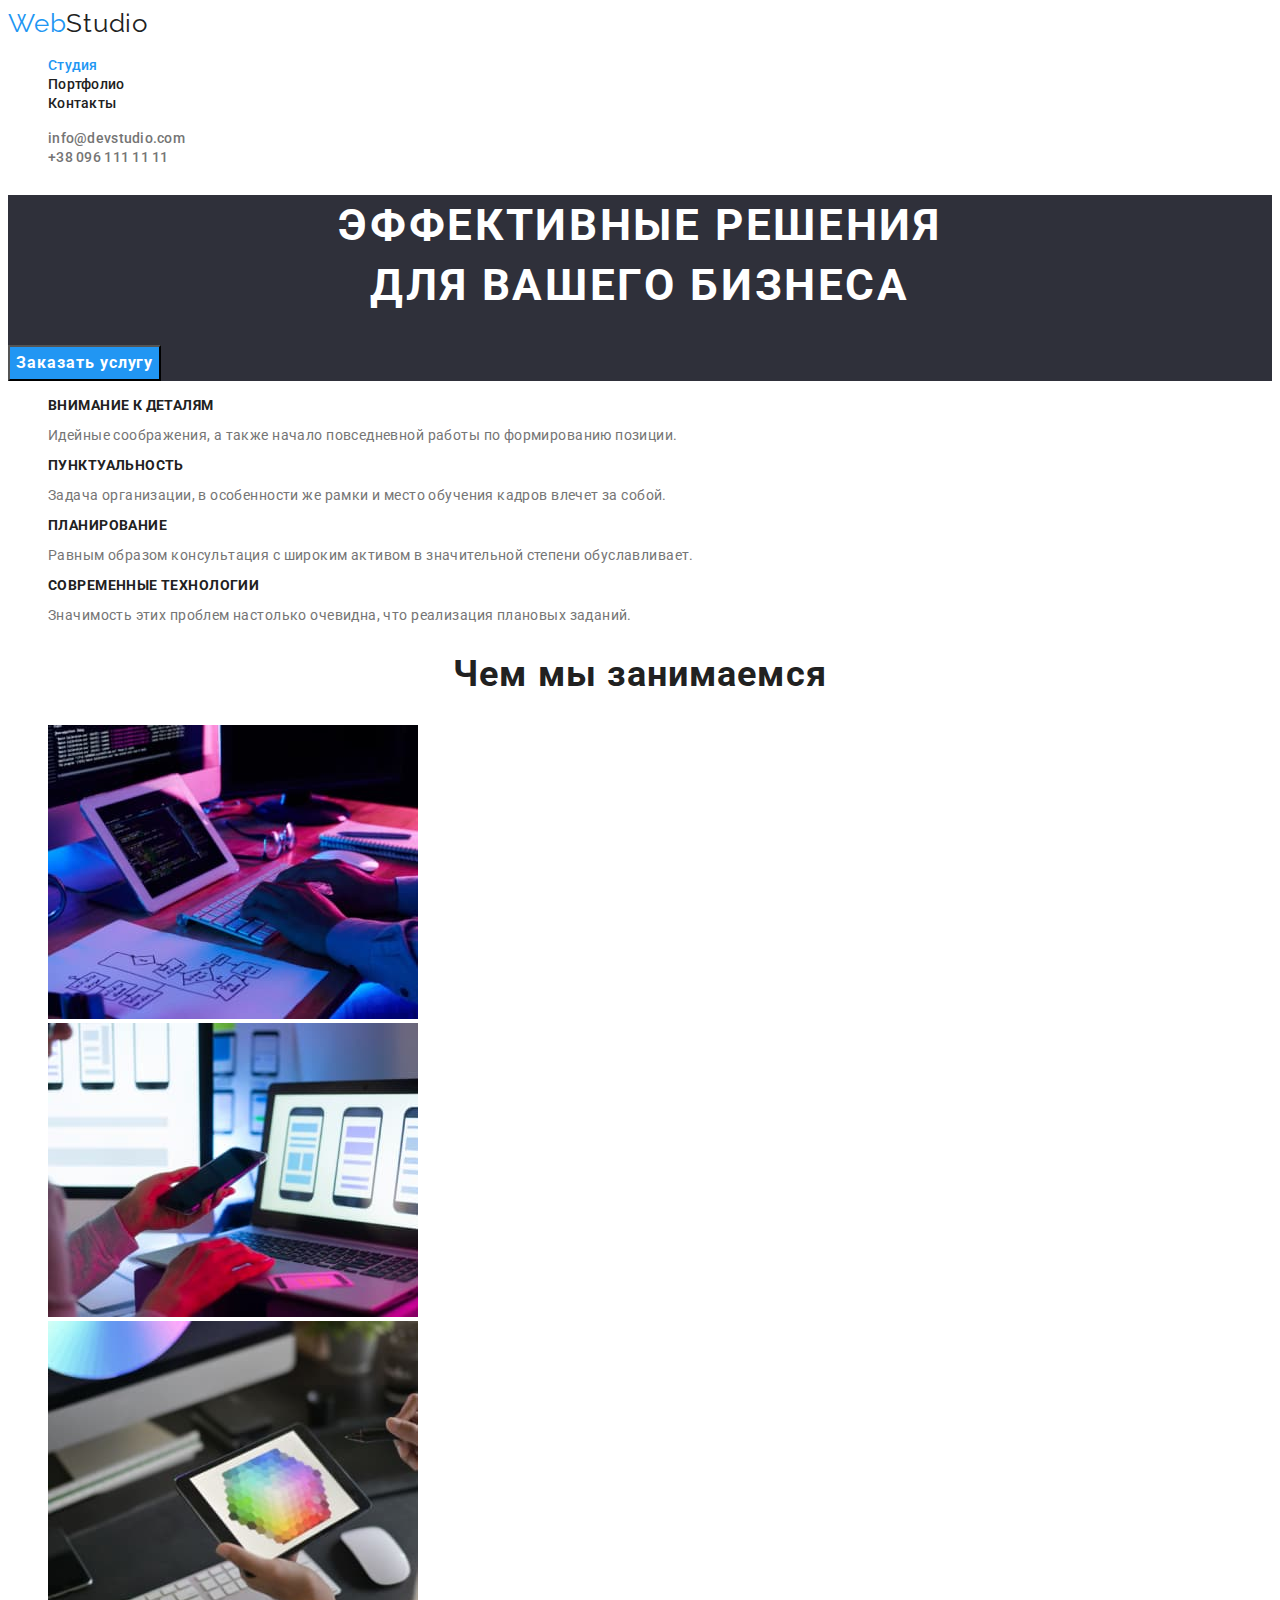
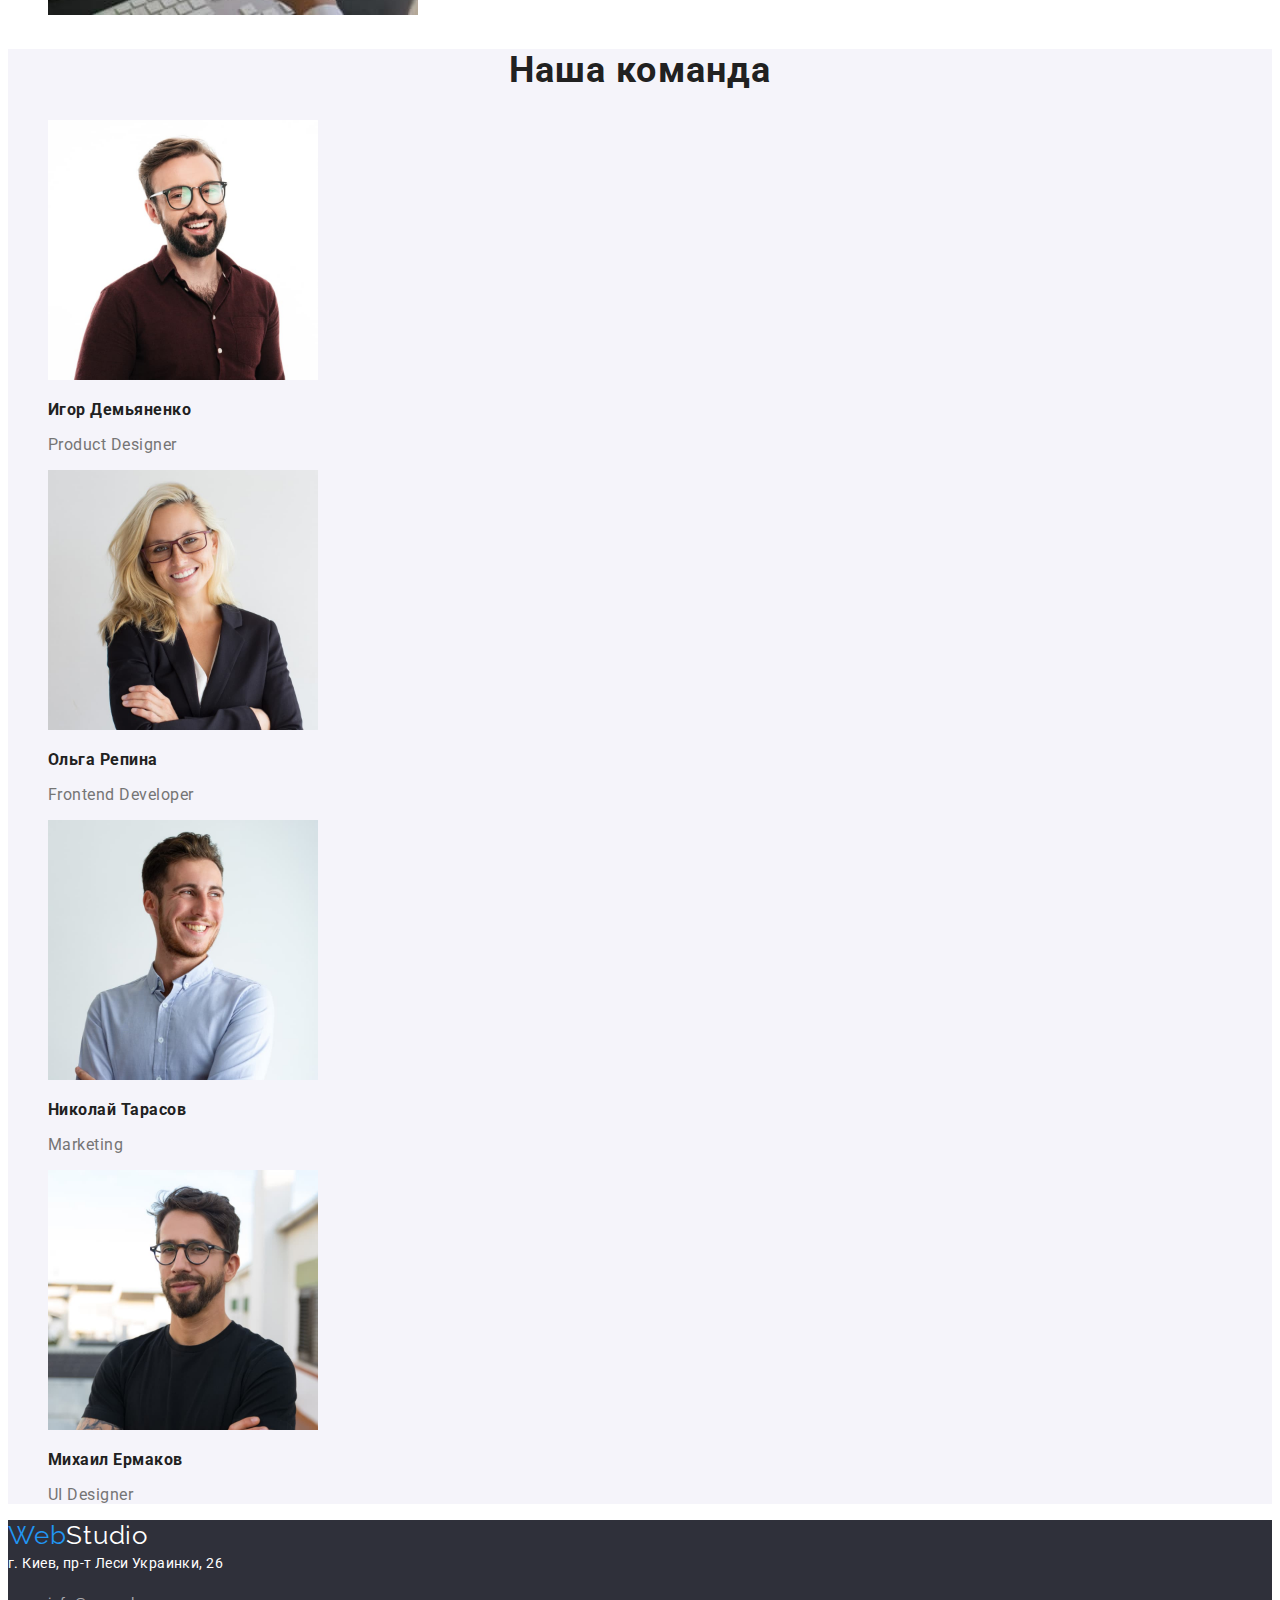
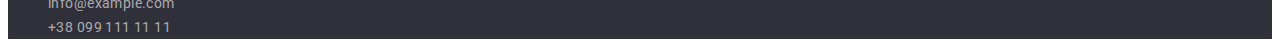
==== index.html @ fc3a2553 "Initial commit" ====
<!DOCTYPE html>
<html lang="ru">
  <head>
    <meta charset="UTF-8" />
    <meta http-equiv="X-UA-Compatible" content="IE=edge" />
    <meta name="viewport" content="width=device-width, initial-scale=1.0" />
    <title>Web Studio</title>
    <link
      href="https://fonts.googleapis.com/css2?family=Raleway:wght@700&family=Roboto:wght@400;500;700;900&display=swap"
      rel="stylesheet"/>
    <link rel="stylesheet" href="./css/styles.css" />
  </head>

  <body>
    <header class="header">
      <nav class="nav">
        <a class="nav-logo" href="./index.html" lang="en"><span class="slogan">Web</span>Studio</a>
        <ul class="nav-list">
          <li><a class="nav-link current" href="./index.html">Студия</a></li>
          <li><a class="nav-link" href="./portfolio.html">Портфолио</a></li>
          <li><a class="nav-link" href="/Контакты">Контакты</a></li>
        </ul>
      </nav>
      <ul class="header-list">
        <li><a class="header-link" href="mailto:info@devstudio.com">info@devstudio.com</a></li>
        <li><a class="header-link" href="tel:+380961111111">+38 096 111 11 11</a></li>
      </ul>
    </header>
    <main class="main">
      <section class="hero">
        <h1 class="hero-title">
          Эффективные решения<br />
          для вашего бизнеса
        </h1>
        <button class="hero-btn" type="button">Заказать услугу</button>
      </section>
      <section class="aside">
        <h2 hidden>Особенности</h2>
        <ul class="aside-list">
          <li class="aside-item">
            <h3 class="aside-title">Внимание к деталям</h3>
            <p class="aside-text">
              Идейные соображения, а также начало повседневной работы по формированию позиции.
            </p>
          </li>
          <li class="aside-item">
            <h3 class="aside-title">Пунктуальность</h3>
            <p class="aside-text">
              Задача организации, в особенности же рамки и место обучения кадров влечет за собой.
            </p>
          </li>
          <li class="aside-item">
            <h3 class="aside-title">Планирование</h3>
            <p class="aside-text">
              Равным образом консультация с широким активом в значительной степени обуславливает.
            </p>
          </li>
          <li class="aside-item">
            <h3 class="aside-title">Современные технологии</h3>
            <p class="aside-text">
              Значимость этих проблем настолько очевидна, что реализация плановых заданий.
            </p>
          </li>
        </ul>
      </section>
      <section class="about">
        <h2 class="about-title">Чем мы занимаемся</h2>
        <ul class="about-list">
          <li class="about-img">
            <img src="./images/box1.jpg" alt="Разработка веб-страницы" width="370" height="294" />
          </li>
          <li class="about-img">
            <img src="./images/box2.jpg" alt="Тестирование веб-страницы" width="370" height="294" />
          </li>
          <li class="about-img">
            <img src="./images/box3.jpg" alt="Работа з палитрой" width="370" height="294" />
          </li>
        </ul>
      </section>
      <section class="team">
        <h2 class="team-title">Наша команда</h2>
        <ul class="team-list">
          <li class="team-item">
            <img
              class="team-photo"
              src="./images/imgid.jpg"
              alt="Фото Игоря Демьяненка"
              width="270"
              height="260"
            />
            <h3 class="team-name">Игор Демьяненко</h3>
            <p class="team-text" lang="en">Product Designer</p>
          </li>
          <li class="team-item">
            <img
              class="team-photo"
              src="./images/imgor.jpg"
              alt="Фото Ольги Репиной"
              width="270"
              height="260"
            />
            <h3 class="team-name">Ольга Репина</h3>
            <p class="team-text" lang="en">Frontend Developer</p>
          </li>
          <li class="team-item">
            <img
              class="team-photo"
              src="./images/imgnt.jpg"
              alt="Фото Николая Тарасова"
              width="270"
              height="260"
            />
            <h3 class="team-name">Николай Тарасов</h3>
            <p class="team-text" lang="en">Marketing</p>
          </li>
          <li class="team-item">
            <img
              class="team-photo"
              src="./images/imgme.jpg"
              alt="Фото Михаила Ермакова"
              width="270"
              height="260"
            />
            <h3 class="team-name">Михаил Ермаков</h3>
            <p class="team-text" lang="en">UI Designer</p>
          </li>
        </ul>
      </section>
    </main>
    <footer class="footer">
      <a class="footer-logo" href="./index.html" lang="en"><span class="slogan">Web</span>Studio</a>
      <address class="footer-address">г. Киев, пр-т Леси Украинки, 26</address>
      <ul class="footer-list">
        <li><a class="footer-link" href="mailto:info@devstudio.com">info@example.com</a></li>
        <li><a class="footer-link" href="tel:+380961111111">+38 099 111 11 11</a></li>
      </ul>
    </footer>
  </body>
</html>
---- css/styles.css ----
:root {
    --brand-color: #212121;
    --text-color: #757575;
    --hero-title-color: #FFFFFF;
    --accent-color: #2196F3;
}

body {  
  color: var(--brand-color);
  font-family: Roboto, sans-serif;
}

ul {
   list-style: none; 
}

 .nav .nav-logo {
    color: var(--brand-color);
    font-family: Raleway, sans-serif;
    font-size: 26px;
    line-height: calc(31 / 26);
    letter-spacing: 0.03em;
    text-decoration: none;
}

.slogan {
    color: var(--accent-color);
    font-family: Raleway, sans-serif;
    font-size: 26px;
    line-height: calc(31 / 26);
    letter-spacing: 0.03em;
}

.nav-link {
    color: var(--brand-color);
    font-weight: 500;
    font-size: 14px;
    line-height: calc(16 / 14);
    letter-spacing: 0.02em;
    text-decoration: none;
}
.nav-link:hover,
.nav-link:focus {
    color: var(--accent-color);
}
.nav-link.current {
    color: var(--accent-color);
}

.header-link {
    color: var(--text-color);
    font-weight: 500;
    font-size: 14px;
    line-height: calc(16 / 14);
    letter-spacing: 0.02em;
    text-decoration: none;    
}
.header-link:hover,
.header-link:focus {
    color: var(--accent-color);
}

.hero {
    background-color: #2F303A;
}

.hero-title  {
    color: var(--hero-title-color);
    font-size: 44px;
    line-height: calc(60 / 44);
    text-align: center;
    letter-spacing: 0.06em;
    text-transform: uppercase;
}
.hero-btn {
    font-family: inherit;
    background-color: var(--accent-color);
    color: var(--hero-title-color);
    font-weight: 700;
    font-size: 16px;
    line-height: calc(30 / 16);
    display: flex;
    align-items: center;
    text-align: center;
    letter-spacing: 0.06em;
    cursor: pointer;
}
.hero-btn:hover,
.hero-btn:focus,
.hero-btn:active {
    text-shadow: 0px 4px 4px rgba(0, 0, 0, 0.25);
}
.aside-title {
    color: var(--brand-color);
    font-size: 14px;
    line-height: calc(16 / 14);
    letter-spacing: 0.03em;
    text-transform: uppercase;

}
.aside-text {
    color: var(--text-color);
    font-size: 14px;
    line-height: calc(24 / 14) 24px;
    letter-spacing: 0.03em;
}
.team {
    background-color: #F5F4FA;
}
.about-title,
.team-title {
    color:  var(--brand-color);
    font-size: 36px;
    line-height: calc(42 / 36);
    text-align: center;
    letter-spacing: 0.03em;
}
.team-name {
    color: var(--brand-color);
    font-size: 16px;
    line-height: calc(19 / 16);
    letter-spacing: 0.03em;
}
.team-text {
    color: var(--text-color);
    font-size: 16px;
    line-height: calc(19 / 16);
    letter-spacing: 0.03em;
}
.footer {
     background-color: #2F303A;
}
.footer-logo {
    color: var(--hero-title-color);
    font-family: Raleway, sans-serif;
    font-size: 26px;
    line-height: calc(31 / 26);
    letter-spacing: 0.03em;
    text-decoration: none;
}
.footer-address {
    color: var(--hero-title-color);
    font-size: 14px;
    line-height: calc(24 / 14);
    letter-spacing: 0.03em;
    font-style: normal;

}
.footer-link {
    color: rgba(255, 255, 255, 0.6);
    font-size: 14px;
    line-height: calc(24 / 14);
    letter-spacing: 0.03em;
    text-decoration: none;          
}
.footer-link:hover,
.footer-link:focus {
    color: var(--accent-color);
    text-shadow: 0px 4px 4px rgba(0, 0, 0, 0.25);
}



.filtre-btn {
    font-family: inherit;
    background-color: #F5F4FA;
    color: var(--brand-color);
    font-weight: 500;
    font-size: 16px;
    line-height: calc(26 / 16);
    letter-spacing: 0.03em;
    text-align: center;
}
.filtre-btn:hover,
.filtre-btn:focus,
.filtre-btn:active
 {
    background-color: var(--accent-color);
    color: var(--hero-title-color);
    cursor: pointer;
}

.progect-item {
    border: 1px solid #EEEEEE;
}
.progect-title {
    color: var(--brand-color);
    font-size: 18px;
    line-height: calc(36 / 18);
    letter-spacing: 0.06em;

}
.progect-text {
    color: var(--text-color);
    font-size: 16px;
    line-height: calc(30 / 16);
    letter-spacing: 0.03em;

}
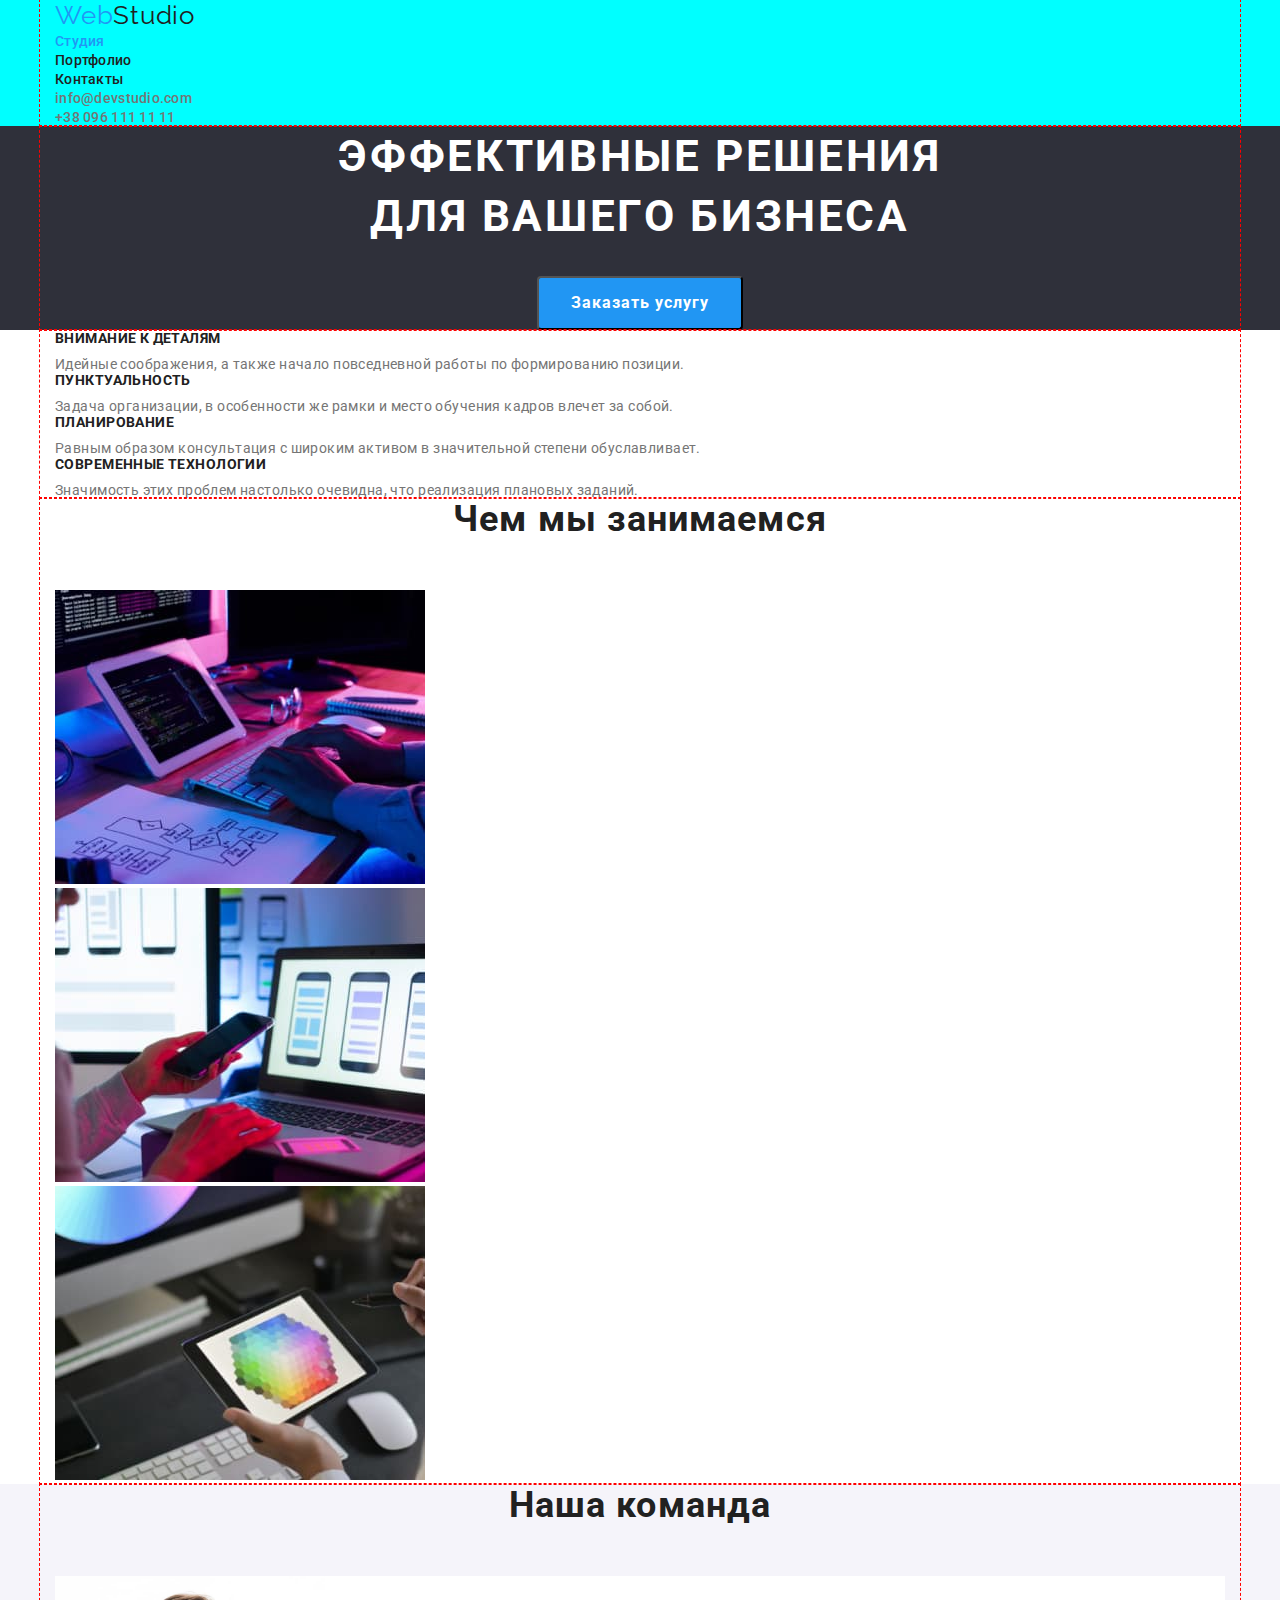
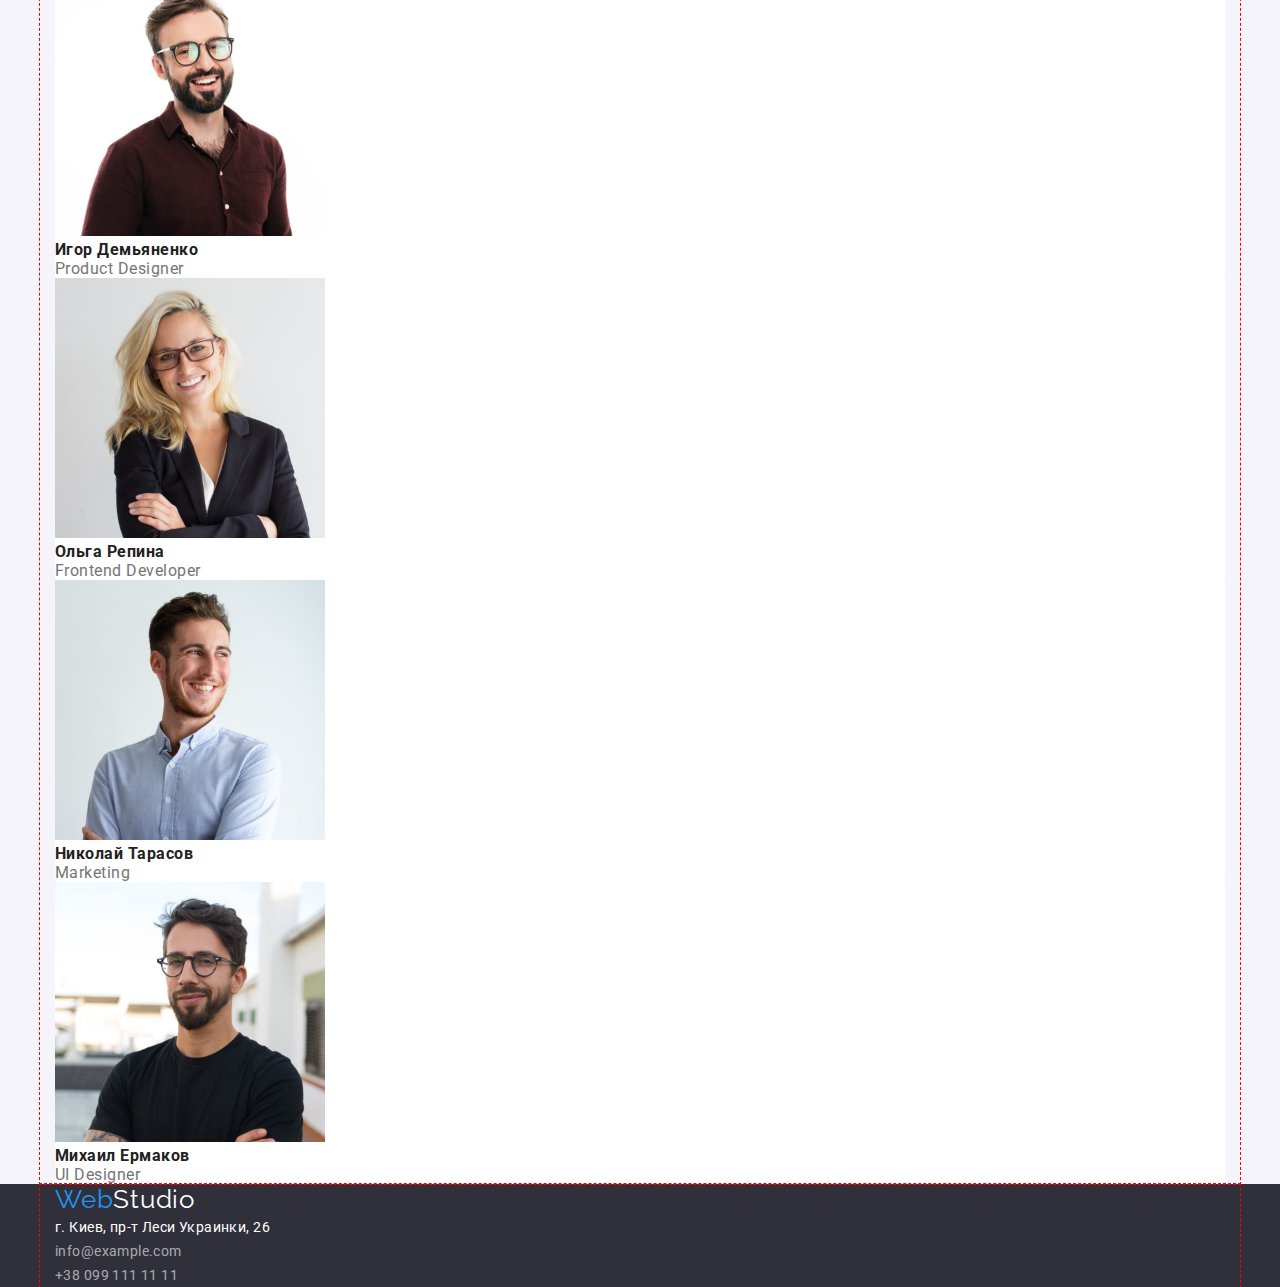
==== commit fb7d41db: "Додала клас container" ====
--- a/index.html
+++ b/index.html
@@ -8,11 +8,12 @@
     <link
       href="https://fonts.googleapis.com/css2?family=Raleway:wght@700&family=Roboto:wght@400;500;700;900&display=swap"
       rel="stylesheet"/>
+      <link rel="stylesheet" href="https://cdnjs.cloudflare.com/ajax/libs/modern-normalize/1.1.0/modern-normalize.min.css" integrity="sha512-wpPYUAdjBVSE4KJnH1VR1HeZfpl1ub8YT/NKx4PuQ5NmX2tKuGu6U/JRp5y+Y8XG2tV+wKQpNHVUX03MfMFn9Q==" crossorigin="anonymous" referrerpolicy="no-referrer" />
     <link rel="stylesheet" href="./css/styles.css" />
   </head>
-
   <body>
     <header class="header">
+      <div class="container">
       <nav class="nav">
         <a class="nav-logo" href="./index.html" lang="en"><span class="slogan">Web</span>Studio</a>
         <ul class="nav-list">
@@ -25,16 +26,20 @@
         <li><a class="header-link" href="mailto:info@devstudio.com">info@devstudio.com</a></li>
         <li><a class="header-link" href="tel:+380961111111">+38 096 111 11 11</a></li>
       </ul>
+    </div>
     </header>
     <main class="main">
       <section class="hero">
+        <div class="container">
         <h1 class="hero-title">
           Эффективные решения<br />
           для вашего бизнеса
         </h1>
         <button class="hero-btn" type="button">Заказать услугу</button>
+      </div>
       </section>
       <section class="aside">
+        <div class="container">
         <h2 hidden>Особенности</h2>
         <ul class="aside-list">
           <li class="aside-item">
@@ -62,8 +67,10 @@
             </p>
           </li>
         </ul>
+        </div>
       </section>
       <section class="about">
+        <div class="container">
         <h2 class="about-title">Чем мы занимаемся</h2>
         <ul class="about-list">
           <li class="about-img">
@@ -76,8 +83,10 @@
             <img src="./images/box3.jpg" alt="Работа з палитрой" width="370" height="294" />
           </li>
         </ul>
+        </div>
       </section>
       <section class="team">
+        <div class="container">
         <h2 class="team-title">Наша команда</h2>
         <ul class="team-list">
           <li class="team-item">
@@ -125,15 +134,18 @@
             <p class="team-text" lang="en">UI Designer</p>
           </li>
         </ul>
+        </div>
       </section>
     </main>
     <footer class="footer">
+      <div class="container">
       <a class="footer-logo" href="./index.html" lang="en"><span class="slogan">Web</span>Studio</a>
       <address class="footer-address">г. Киев, пр-т Леси Украинки, 26</address>
       <ul class="footer-list">
         <li><a class="footer-link" href="mailto:info@devstudio.com">info@example.com</a></li>
         <li><a class="footer-link" href="tel:+380961111111">+38 099 111 11 11</a></li>
       </ul>
+    </div>
     </footer>
   </body>
 </html>
--- a/css/styles.css
+++ b/css/styles.css
@@ -4,16 +4,46 @@
     --hero-title-color: #FFFFFF;
     --accent-color: #2196F3;
 }
+html {
+    box-sizing: border-box;
+}
+*, 
+*::before, 
+*::after {
+    box-sizing: inherit;
+    padding: 0;
+    margin: 0;
+}
 
 body {  
   color: var(--brand-color);
   font-family: Roboto, sans-serif;
+  margin: 0;
 }
 
 ul {
    list-style: none; 
-}
-
+   margin: 0;
+ 
+}
+h1, h2, h3, h4, h5, h6 { 
+   margin: 0;
+}
+a {
+    text-decoration: none;
+    color: currentColor;
+}
+
+.header {
+    background-color: aqua;
+}
+.container {
+    width: 1200px;
+    padding-left: 15px;
+    padding-right: 15px;
+    margin: auto;
+    outline: 1px dashed red;
+}
  .nav .nav-logo {
     color: var(--brand-color);
     font-family: Raleway, sans-serif;
@@ -62,6 +92,7 @@
 
 .hero {
     background-color: #2F303A;
+    text-align: center;
 }
 
 .hero-title  {
@@ -71,6 +102,7 @@
     text-align: center;
     letter-spacing: 0.06em;
     text-transform: uppercase;
+    margin-bottom: 30px;
 }
 .hero-btn {
     font-family: inherit;
@@ -79,16 +111,19 @@
     font-weight: 700;
     font-size: 16px;
     line-height: calc(30 / 16);
-    display: flex;
-    align-items: center;
-    text-align: center;
+    display: inline-block;
+    align-items: center; 
     letter-spacing: 0.06em;
     cursor: pointer;
+    border-radius: 4px;
+    padding: 10px 32px;
+    min-width: 200px;
 }
 .hero-btn:hover,
 .hero-btn:focus,
 .hero-btn:active {
     text-shadow: 0px 4px 4px rgba(0, 0, 0, 0.25);
+    
 }
 .aside-title {
     color: var(--brand-color);
@@ -96,6 +131,7 @@
     line-height: calc(16 / 14);
     letter-spacing: 0.03em;
     text-transform: uppercase;
+    margin-bottom: 10px;
 
 }
 .aside-text {
@@ -114,6 +150,12 @@
     line-height: calc(42 / 36);
     text-align: center;
     letter-spacing: 0.03em;
+    margin-bottom: 50px;
+}
+.team-item {
+    background-color: var(--hero-title-color);
+    min-width: 270px;
+    border-radius: 0px 0px 4px 4px;;
 }
 .team-name {
     color: var(--brand-color);
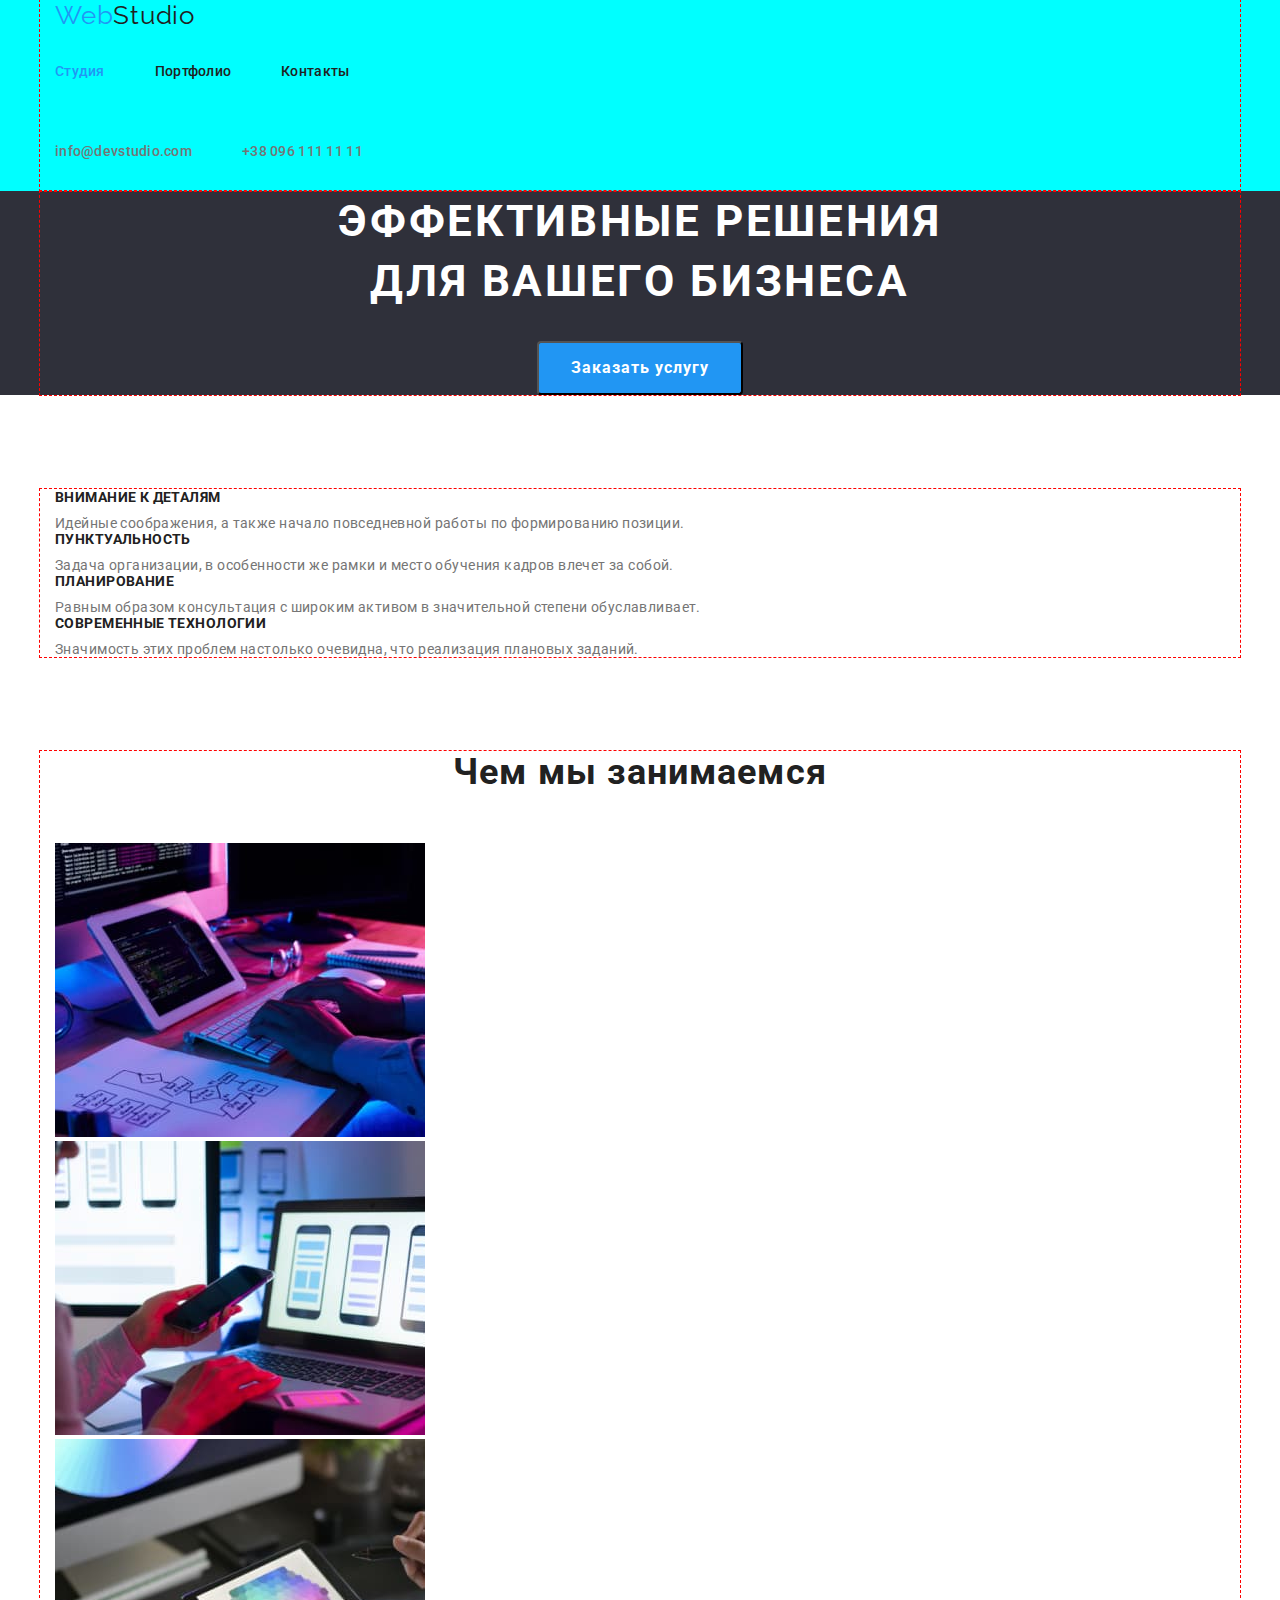
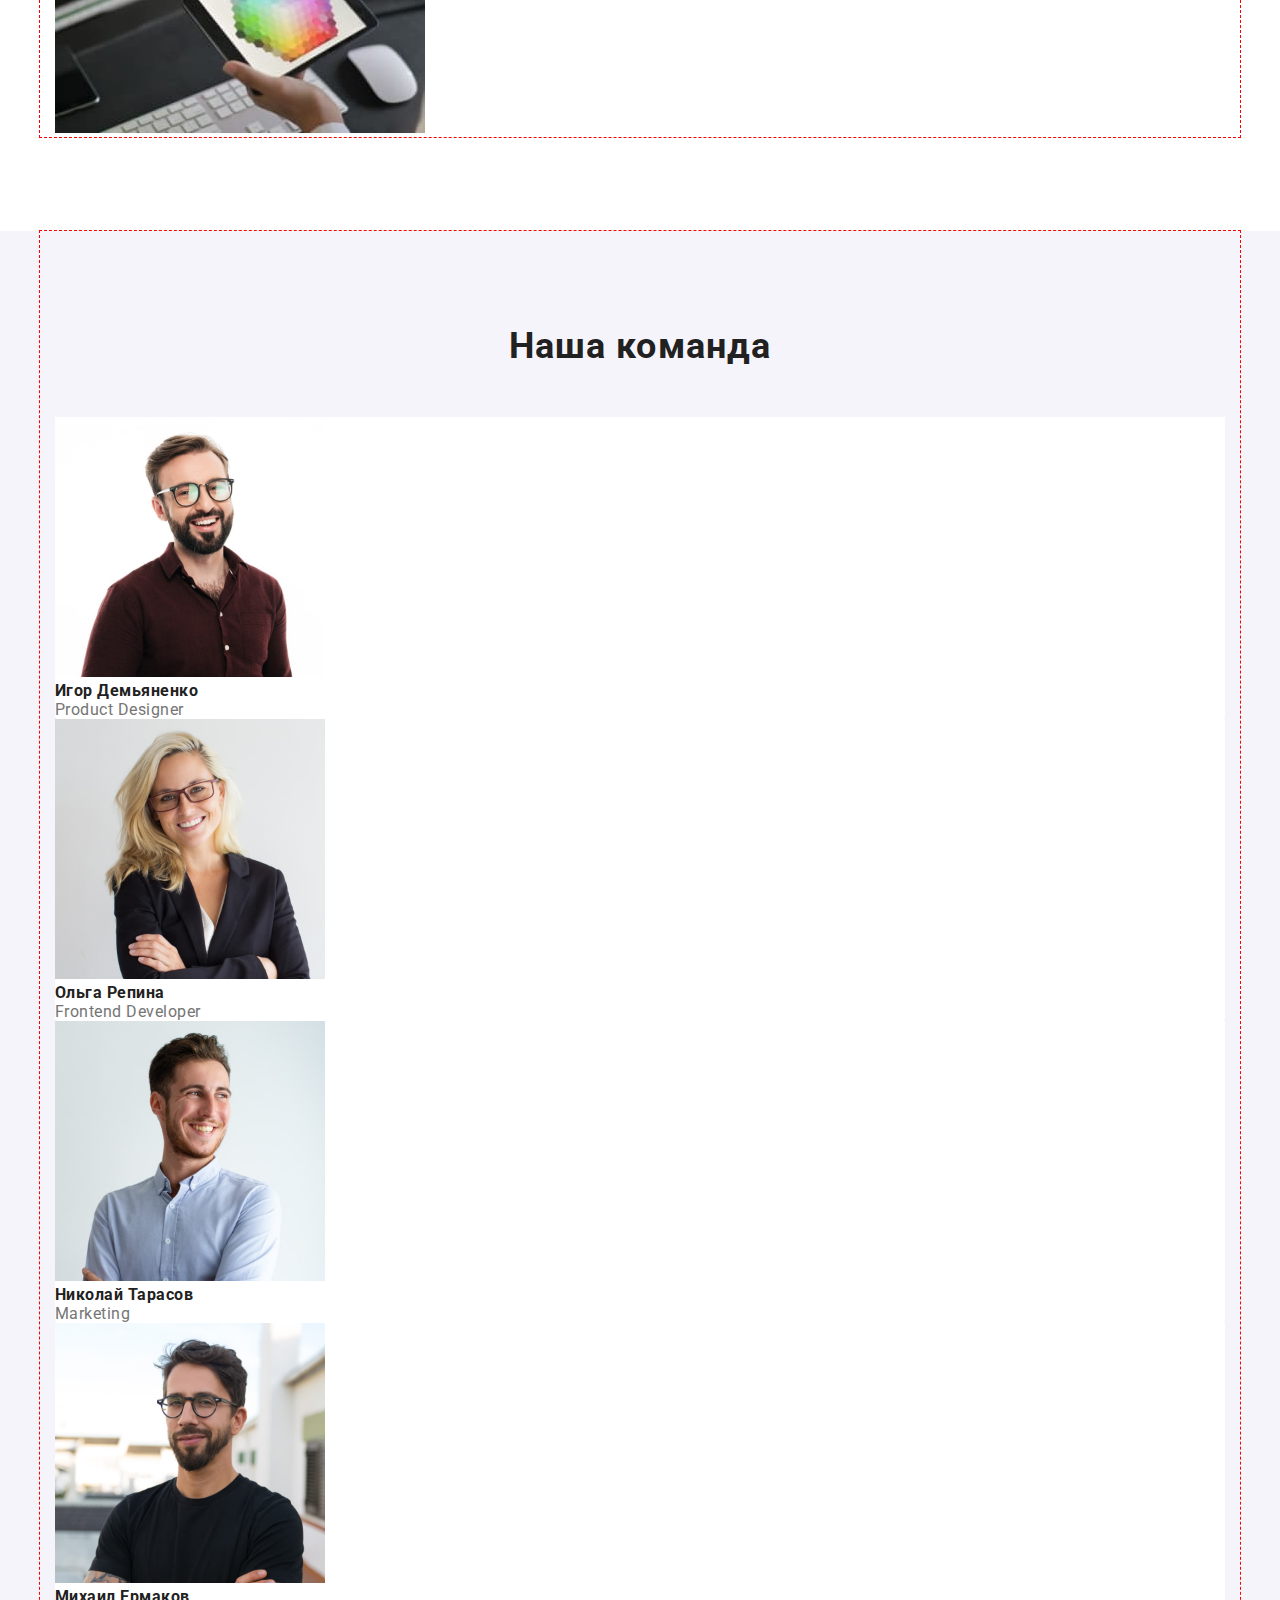
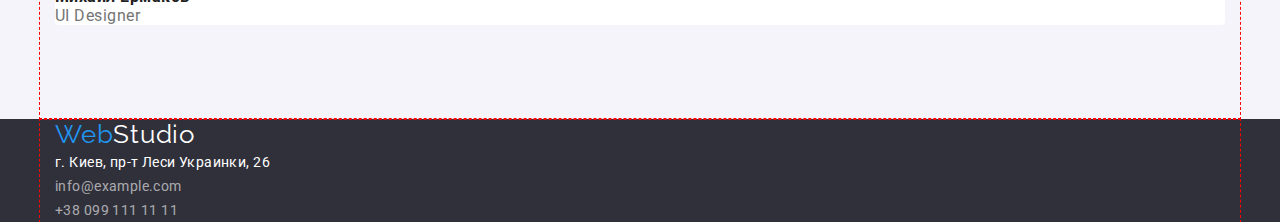
==== commit 292991d3: "Зробила геометрію" ====
--- a/index.html
+++ b/index.html
@@ -17,14 +17,14 @@
       <nav class="nav">
         <a class="nav-logo" href="./index.html" lang="en"><span class="slogan">Web</span>Studio</a>
         <ul class="nav-list">
-          <li><a class="nav-link current" href="./index.html">Студия</a></li>
-          <li><a class="nav-link" href="./portfolio.html">Портфолио</a></li>
-          <li><a class="nav-link" href="/Контакты">Контакты</a></li>
+          <li class="nav-item"><a class="nav-link current" href="./index.html">Студия</a></li>
+          <li class="nav-item"><a class="nav-link" href="./portfolio.html">Портфолио</a></li>
+          <li class="nav-item"><a class="nav-link" href="/Контакты">Контакты</a></li>
         </ul>
       </nav>
       <ul class="header-list">
-        <li><a class="header-link" href="mailto:info@devstudio.com">info@devstudio.com</a></li>
-        <li><a class="header-link" href="tel:+380961111111">+38 096 111 11 11</a></li>
+        <li class="header-item"><a class="header-link" href="mailto:info@devstudio.com">info@devstudio.com</a></li>
+        <li class="header-item"><a class="header-link" href="tel:+380961111111">+38 096 111 11 11</a></li>
       </ul>
     </div>
     </header>
@@ -86,7 +86,7 @@
         </div>
       </section>
       <section class="team">
-        <div class="container">
+        <div class="container-team">
         <h2 class="team-title">Наша команда</h2>
         <ul class="team-list">
           <li class="team-item">
--- a/css/styles.css
+++ b/css/styles.css
@@ -26,7 +26,7 @@
    margin: 0;
  
 }
-h1, h2, h3, h4, h5, h6 { 
+h1, h2, h3, h4, h5, h6, p { 
    margin: 0;
 }
 a {
@@ -36,8 +36,11 @@
 
 .header {
     background-color: aqua;
-}
-.container {
+    display: flex;
+}
+
+.container,  
+.container-team {
     width: 1200px;
     padding-left: 15px;
     padding-right: 15px;
@@ -45,6 +48,7 @@
     outline: 1px dashed red;
 }
  .nav .nav-logo {
+    display: flex;
     color: var(--brand-color);
     font-family: Raleway, sans-serif;
     font-size: 26px;
@@ -60,8 +64,18 @@
     line-height: calc(31 / 26);
     letter-spacing: 0.03em;
 }
+.nav-list, .header-list {
+    display: flex;
+}
+.nav-item + .nav-item,
+.header-item + .header-item {
+margin-left: 50px;
+}
 
 .nav-link {
+    display: block;
+    padding-top: 32px;
+    padding-bottom: 32px;
     color: var(--brand-color);
     font-weight: 500;
     font-size: 14px;
@@ -78,6 +92,9 @@
 }
 
 .header-link {
+    display: block;
+    padding-top: 32px;
+    padding-bottom: 32px;
     color: var(--text-color);
     font-weight: 500;
     font-size: 14px;
@@ -93,6 +110,7 @@
 .hero {
     background-color: #2F303A;
     text-align: center;
+  
 }
 
 .hero-title  {
@@ -125,6 +143,10 @@
     text-shadow: 0px 4px 4px rgba(0, 0, 0, 0.25);
     
 }
+.aside {
+   padding-top: 94px;
+   padding-bottom: 94px;
+}
 .aside-title {
     color: var(--brand-color);
     font-size: 14px;
@@ -140,8 +162,15 @@
     line-height: calc(24 / 14) 24px;
     letter-spacing: 0.03em;
 }
+.about {
+    padding-bottom: 94px;
+}
 .team {
     background-color: #F5F4FA;
+}
+.container-team {
+    padding-top: 94px;
+    padding-bottom: 94px;
 }
 .about-title,
 .team-title {
@@ -221,6 +250,10 @@
     color: var(--hero-title-color);
     cursor: pointer;
 }
+.progect {
+    padding-top: 94px;
+    padding-bottom: 94px;
+}
 
 .progect-item {
     border: 1px solid #EEEEEE;
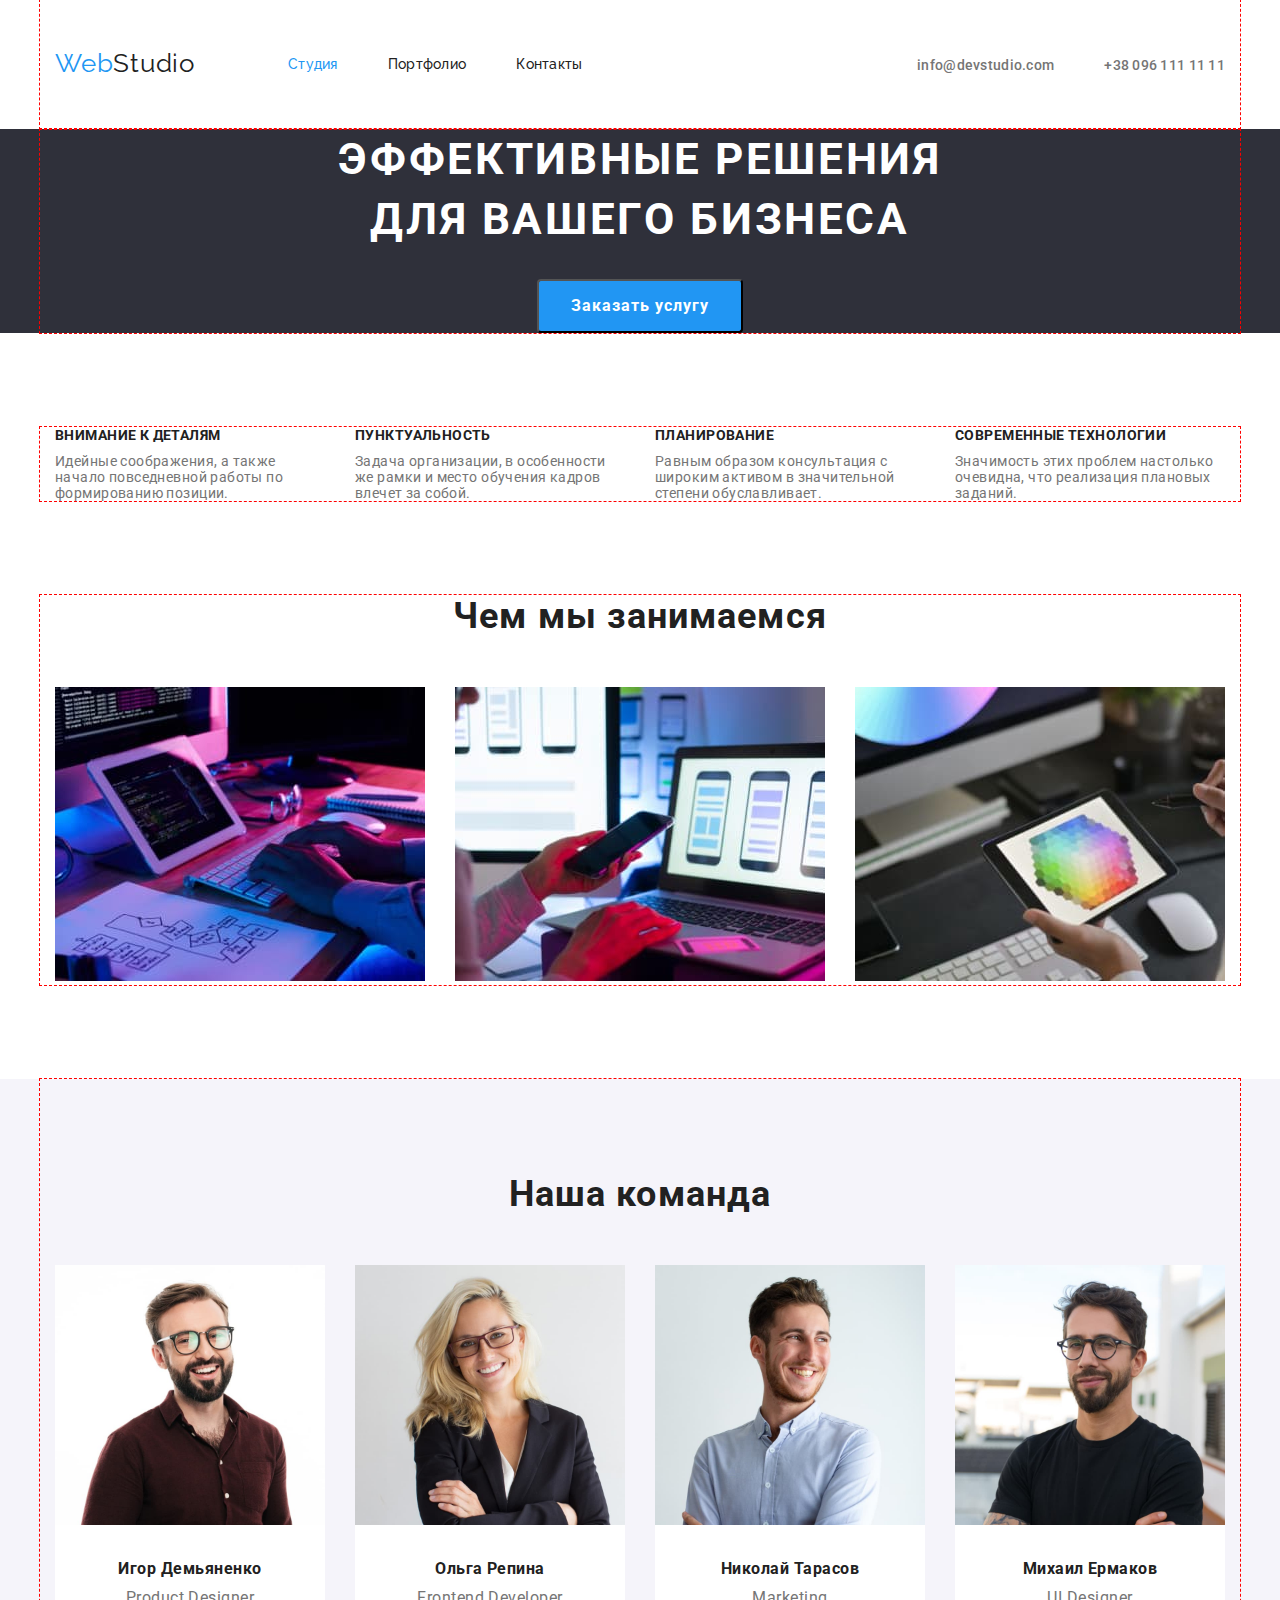
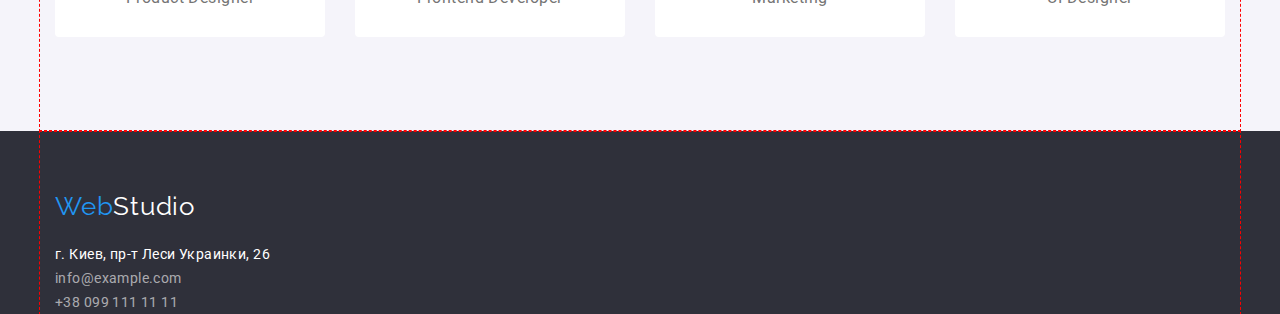
==== commit e89f5aad: "Готова дз" ====
--- a/index.html
+++ b/index.html
@@ -7,145 +7,161 @@
     <title>Web Studio</title>
     <link
       href="https://fonts.googleapis.com/css2?family=Raleway:wght@700&family=Roboto:wght@400;500;700;900&display=swap"
-      rel="stylesheet"/>
-      <link rel="stylesheet" href="https://cdnjs.cloudflare.com/ajax/libs/modern-normalize/1.1.0/modern-normalize.min.css" integrity="sha512-wpPYUAdjBVSE4KJnH1VR1HeZfpl1ub8YT/NKx4PuQ5NmX2tKuGu6U/JRp5y+Y8XG2tV+wKQpNHVUX03MfMFn9Q==" crossorigin="anonymous" referrerpolicy="no-referrer" />
+      rel="stylesheet"
+    />
+    <link
+      rel="stylesheet"
+      href="https://cdnjs.cloudflare.com/ajax/libs/modern-normalize/1.1.0/modern-normalize.min.css"
+      integrity="sha512-wpPYUAdjBVSE4KJnH1VR1HeZfpl1ub8YT/NKx4PuQ5NmX2tKuGu6U/JRp5y+Y8XG2tV+wKQpNHVUX03MfMFn9Q=="
+      crossorigin="anonymous"
+      referrerpolicy="no-referrer"
+    />
     <link rel="stylesheet" href="./css/styles.css" />
   </head>
   <body>
     <header class="header">
-      <div class="container">
-      <nav class="nav">
-        <a class="nav-logo" href="./index.html" lang="en"><span class="slogan">Web</span>Studio</a>
-        <ul class="nav-list">
-          <li class="nav-item"><a class="nav-link current" href="./index.html">Студия</a></li>
-          <li class="nav-item"><a class="nav-link" href="./portfolio.html">Портфолио</a></li>
-          <li class="nav-item"><a class="nav-link" href="/Контакты">Контакты</a></li>
+      <div class="container main-nav">
+        <nav class="nav">
+          <a class="nav-logo" href="./index.html" lang="en"><span class="slogan">Web</span>Studio</a>
+          <ul class="nav-list">
+            <li class="nav-item"><a class="nav-link current" href="./index.html">Студия</a></li>
+            <li class="nav-item"><a class="nav-link" href="./portfolio.html">Портфолио</a></li>
+            <li class="nav-item"><a class="nav-link" href="/Контакты">Контакты</a></li>
+          </ul>
+        </nav>
+        <ul class="header-list">
+          <li class="header-item">
+            <a class="header-link" href="mailto:info@devstudio.com">info@devstudio.com</a>
+          </li>
+          <li class="header-item">
+            <a class="header-link" href="tel:+380961111111">+38 096 111 11 11</a>
+          </li>
         </ul>
-      </nav>
-      <ul class="header-list">
-        <li class="header-item"><a class="header-link" href="mailto:info@devstudio.com">info@devstudio.com</a></li>
-        <li class="header-item"><a class="header-link" href="tel:+380961111111">+38 096 111 11 11</a></li>
-      </ul>
-    </div>
+      </div>
     </header>
     <main class="main">
       <section class="hero">
         <div class="container">
-        <h1 class="hero-title">
-          Эффективные решения<br />
-          для вашего бизнеса
-        </h1>
-        <button class="hero-btn" type="button">Заказать услугу</button>
-      </div>
+          <h1 class="hero-title">
+            Эффективные решения<br />
+            для вашего бизнеса
+          </h1>
+          <button class="hero-btn" type="button">Заказать услугу</button>
+        </div>
       </section>
       <section class="aside">
         <div class="container">
-        <h2 hidden>Особенности</h2>
-        <ul class="aside-list">
-          <li class="aside-item">
-            <h3 class="aside-title">Внимание к деталям</h3>
-            <p class="aside-text">
-              Идейные соображения, а также начало повседневной работы по формированию позиции.
-            </p>
-          </li>
-          <li class="aside-item">
-            <h3 class="aside-title">Пунктуальность</h3>
-            <p class="aside-text">
-              Задача организации, в особенности же рамки и место обучения кадров влечет за собой.
-            </p>
-          </li>
-          <li class="aside-item">
-            <h3 class="aside-title">Планирование</h3>
-            <p class="aside-text">
-              Равным образом консультация с широким активом в значительной степени обуславливает.
-            </p>
-          </li>
-          <li class="aside-item">
-            <h3 class="aside-title">Современные технологии</h3>
-            <p class="aside-text">
-              Значимость этих проблем настолько очевидна, что реализация плановых заданий.
-            </p>
-          </li>
-        </ul>
+          <h2 class="visually-hidden">Особенности</h2>
+          <ul class="aside-list">
+            <li class="aside-item">
+              <h3 class="aside-title">Внимание к деталям</h3>
+              <p class="aside-text">
+                Идейные соображения, а также начало повседневной работы по формированию позиции.
+              </p>
+            </li>
+            <li class="aside-item">
+              <h3 class="aside-title">Пунктуальность</h3>
+              <p class="aside-text">
+                Задача организации, в особенности же рамки и место обучения кадров влечет за собой.
+              </p>
+            </li>
+            <li class="aside-item">
+              <h3 class="aside-title">Планирование</h3>
+              <p class="aside-text">
+                Равным образом консультация с широким активом в значительной степени обуславливает.
+              </p>
+            </li>
+            <li class="aside-item">
+              <h3 class="aside-title">Современные технологии</h3>
+              <p class="aside-text">
+                Значимость этих проблем настолько очевидна, что реализация плановых заданий.
+              </p>
+            </li>
+          </ul>
         </div>
       </section>
       <section class="about">
         <div class="container">
-        <h2 class="about-title">Чем мы занимаемся</h2>
-        <ul class="about-list">
-          <li class="about-img">
-            <img src="./images/box1.jpg" alt="Разработка веб-страницы" width="370" height="294" />
-          </li>
-          <li class="about-img">
-            <img src="./images/box2.jpg" alt="Тестирование веб-страницы" width="370" height="294" />
-          </li>
-          <li class="about-img">
-            <img src="./images/box3.jpg" alt="Работа з палитрой" width="370" height="294" />
-          </li>
-        </ul>
+          <h2 class="about-title">Чем мы занимаемся</h2>
+          <ul class="about-list">
+            <li class="about-img">
+              <img src="./images/box1.jpg" alt="Разработка веб-страницы" width="370" height="294" />
+            </li>
+            <li class="about-img">
+              <img
+                src="./images/box2.jpg"
+                alt="Тестирование веб-страницы"
+                width="370"
+                height="294"
+              />
+            </li>
+            <li class="about-img">
+              <img src="./images/box3.jpg" alt="Работа з палитрой" width="370" height="294" />
+            </li>
+          </ul>
         </div>
       </section>
       <section class="team">
         <div class="container-team">
-        <h2 class="team-title">Наша команда</h2>
-        <ul class="team-list">
-          <li class="team-item">
-            <img
-              class="team-photo"
-              src="./images/imgid.jpg"
-              alt="Фото Игоря Демьяненка"
-              width="270"
-              height="260"
-            />
-            <h3 class="team-name">Игор Демьяненко</h3>
-            <p class="team-text" lang="en">Product Designer</p>
-          </li>
-          <li class="team-item">
-            <img
-              class="team-photo"
-              src="./images/imgor.jpg"
-              alt="Фото Ольги Репиной"
-              width="270"
-              height="260"
-            />
-            <h3 class="team-name">Ольга Репина</h3>
-            <p class="team-text" lang="en">Frontend Developer</p>
-          </li>
-          <li class="team-item">
-            <img
-              class="team-photo"
-              src="./images/imgnt.jpg"
-              alt="Фото Николая Тарасова"
-              width="270"
-              height="260"
-            />
-            <h3 class="team-name">Николай Тарасов</h3>
-            <p class="team-text" lang="en">Marketing</p>
-          </li>
-          <li class="team-item">
-            <img
-              class="team-photo"
-              src="./images/imgme.jpg"
-              alt="Фото Михаила Ермакова"
-              width="270"
-              height="260"
-            />
-            <h3 class="team-name">Михаил Ермаков</h3>
-            <p class="team-text" lang="en">UI Designer</p>
-          </li>
-        </ul>
+          <h2 class="team-title">Наша команда</h2>
+          <ul class="team-list">
+            <li class="team-item">
+              <img
+                class="team-photo"
+                src="./images/imgid.jpg"
+                alt="Фото Игоря Демьяненка"
+                width="270"
+                height="260"
+              />
+              <h3 class="team-name">Игор Демьяненко</h3>
+              <p class="team-text" lang="en">Product Designer</p>
+            </li>
+            <li class="team-item">
+              <img
+                class="team-photo"
+                src="./images/imgor.jpg"
+                alt="Фото Ольги Репиной"
+                width="270"
+                height="260"
+              />
+              <h3 class="team-name">Ольга Репина</h3>
+              <p class="team-text" lang="en">Frontend Developer</p>
+            </li>
+            <li class="team-item">
+              <img
+                class="team-photo"
+                src="./images/imgnt.jpg"
+                alt="Фото Николая Тарасова"
+                width="270"
+                height="260"
+              />
+              <h3 class="team-name">Николай Тарасов</h3>
+              <p class="team-text" lang="en">Marketing</p>
+            </li>
+            <li class="team-item">
+              <img
+                class="team-photo"
+                src="./images/imgme.jpg"
+                alt="Фото Михаила Ермакова"
+                width="270"
+                height="260"
+              />
+              <h3 class="team-name">Михаил Ермаков</h3>
+              <p class="team-text" lang="en">UI Designer</p>
+            </li>
+          </ul>
         </div>
       </section>
     </main>
     <footer class="footer">
       <div class="container">
-      <a class="footer-logo" href="./index.html" lang="en"><span class="slogan">Web</span>Studio</a>
-      <address class="footer-address">г. Киев, пр-т Леси Украинки, 26</address>
-      <ul class="footer-list">
-        <li><a class="footer-link" href="mailto:info@devstudio.com">info@example.com</a></li>
-        <li><a class="footer-link" href="tel:+380961111111">+38 099 111 11 11</a></li>
-      </ul>
-    </div>
+        <a class="footer-logo" href="./index.html" lang="en"><span class="slogan">Web</span>Studio</a>
+        <address class="footer-address">г. Киев, пр-т Леси Украинки, 26</address>
+        <ul class="footer-list">
+          <li><a class="footer-link" href="mailto:info@devstudio.com">info@example.com</a></li>
+          <li><a class="footer-link" href="tel:+380961111111">+38 099 111 11 11</a></li>
+        </ul>
+      </div>
     </footer>
   </body>
 </html>
--- a/css/styles.css
+++ b/css/styles.css
@@ -23,20 +23,16 @@
 
 ul {
    list-style: none; 
-   margin: 0;
- 
-}
+   margin: 0;   
+}
+
 h1, h2, h3, h4, h5, h6, p { 
    margin: 0;
 }
+
 a {
     text-decoration: none;
     color: currentColor;
-}
-
-.header {
-    background-color: aqua;
-    display: flex;
 }
 
 .container,  
@@ -44,11 +40,21 @@
     width: 1200px;
     padding-left: 15px;
     padding-right: 15px;
-    margin: auto;
+    margin-left: auto;
+    margin-right: auto;
     outline: 1px dashed red;
 }
- .nav .nav-logo {
-    display: flex;
+ 
+.main-nav {
+    display: flex;
+    align-items: center;
+}
+
+.nav, .nav-logo {
+    display: flex;
+    padding-top: 24px;
+    padding-bottom: 25px;
+    margin-right: 93px;
     color: var(--brand-color);
     font-family: Raleway, sans-serif;
     font-size: 26px;
@@ -64,12 +70,15 @@
     line-height: calc(31 / 26);
     letter-spacing: 0.03em;
 }
+
 .nav-list, .header-list {
     display: flex;
-}
+    margin-left: auto;
+}
+
 .nav-item + .nav-item,
 .header-item + .header-item {
-margin-left: 50px;
+    margin-left: 50px;
 }
 
 .nav-link {
@@ -83,10 +92,12 @@
     letter-spacing: 0.02em;
     text-decoration: none;
 }
+
 .nav-link:hover,
 .nav-link:focus {
     color: var(--accent-color);
 }
+
 .nav-link.current {
     color: var(--accent-color);
 }
@@ -109,19 +120,19 @@
 
 .hero {
     background-color: #2F303A;
-    text-align: center;
-  
+    text-align: center; 
 }
 
 .hero-title  {
+    margin-bottom: 30px;
     color: var(--hero-title-color);
     font-size: 44px;
     line-height: calc(60 / 44);
     text-align: center;
     letter-spacing: 0.06em;
-    text-transform: uppercase;
-    margin-bottom: 30px;
-}
+    text-transform: uppercase;    
+}
+
 .hero-btn {
     font-family: inherit;
     background-color: var(--accent-color);
@@ -140,13 +151,38 @@
 .hero-btn:hover,
 .hero-btn:focus,
 .hero-btn:active {
-    text-shadow: 0px 4px 4px rgba(0, 0, 0, 0.25);
-    
-}
+    text-shadow: 0px 4px 4px rgba(0, 0, 0, 0.25);   
+}
+
 .aside {
    padding-top: 94px;
    padding-bottom: 94px;
 }
+
+.visually-hidden {
+  position: absolute;
+  white-space: nowrap;
+  width: 1px;
+  height: 1px;
+  overflow: hidden;
+  border: 0;
+  padding: 0;
+  clip: rect(0 0 0 0);
+  clip-path: inset(50%);
+  margin: -1px;
+}
+
+.aside-list {
+    display: flex;
+    align-items: center;
+    gap: 30px;
+
+}
+
+.aside-item {
+    min-width: 270px;
+}
+
 .aside-title {
     color: var(--brand-color);
     font-size: 14px;
@@ -156,22 +192,33 @@
     margin-bottom: 10px;
 
 }
+
 .aside-text {
     color: var(--text-color);
     font-size: 14px;
     line-height: calc(24 / 14) 24px;
     letter-spacing: 0.03em;
 }
+
 .about {
-    padding-bottom: 94px;
-}
+    padding-bottom: 94px;   
+}
+
+.about-list {
+    display: flex;
+    align-items: center;
+    gap: 30px;
+}
+
 .team {
     background-color: #F5F4FA;
 }
+
 .container-team {
     padding-top: 94px;
     padding-bottom: 94px;
 }
+
 .about-title,
 .team-title {
     color:  var(--brand-color);
@@ -181,27 +228,45 @@
     letter-spacing: 0.03em;
     margin-bottom: 50px;
 }
+
+.team-list {
+    display: flex;
+    align-items: center;
+    gap: 30px;
+}
 .team-item {
     background-color: var(--hero-title-color);
     min-width: 270px;
-    border-radius: 0px 0px 4px 4px;;
-}
+    border-radius: 0px 0px 4px 4px;
+}
+
 .team-name {
+    margin-top: 30px;
+    margin-bottom: 10px;
     color: var(--brand-color);
     font-size: 16px;
     line-height: calc(19 / 16);
     letter-spacing: 0.03em;
-}
+    text-align: center;
+}
+
 .team-text {
+    margin-bottom: 30px;
     color: var(--text-color);
     font-size: 16px;
     line-height: calc(19 / 16);
     letter-spacing: 0.03em;
-}
+    text-align: center;
+}
+
 .footer {
      background-color: #2F303A;
 }
+
 .footer-logo {
+    display: flex;
+    padding-top: 60px;
+    padding-bottom: 20px;
     color: var(--hero-title-color);
     font-family: Raleway, sans-serif;
     font-size: 26px;
@@ -209,6 +274,7 @@
     letter-spacing: 0.03em;
     text-decoration: none;
 }
+
 .footer-address {
     color: var(--hero-title-color);
     font-size: 14px;
@@ -217,13 +283,16 @@
     font-style: normal;
 
 }
+
 .footer-link {
+    padding-top: 9px;
     color: rgba(255, 255, 255, 0.6);
     font-size: 14px;
     line-height: calc(24 / 14);
     letter-spacing: 0.03em;
     text-decoration: none;          
 }
+
 .footer-link:hover,
 .footer-link:focus {
     color: var(--accent-color);
@@ -231,16 +300,35 @@
 }
 
 
+/* Portfolio*/
+
+
+.progect {
+    padding-top: 94px;
+    padding-bottom: 94px;
+}
+
+.progect-filtre {
+    display: flex;
+    justify-content: center;
+    gap: 8px;
+    margin: 0 auto;
+}
 
 .filtre-btn {
+    padding: 6px 22px;
+    margin-bottom: 50px;
     font-family: inherit;
     background-color: #F5F4FA;
+    border: transparent;
+    border-radius: 4px;
     color: var(--brand-color);
     font-weight: 500;
     font-size: 16px;
     line-height: calc(26 / 16);
     letter-spacing: 0.03em;
     text-align: center;
+    cursor: pointer;
 }
 .filtre-btn:hover,
 .filtre-btn:focus,
@@ -250,15 +338,24 @@
     color: var(--hero-title-color);
     cursor: pointer;
 }
-.progect {
-    padding-top: 94px;
-    padding-bottom: 94px;
+
+.progect-list {
+    display: flex;
+    flex-wrap: wrap;
+    justify-content: space-between;
+   
 }
 
 .progect-item {
+    margin-bottom: 30px;
+    min-width: 370px;
     border: 1px solid #EEEEEE;
 }
+.progect-item:nth-last-child(-n + 3) {
+    margin-bottom: 0;
+}
 .progect-title {
+    margin: 20px 24px 4px;
     color: var(--brand-color);
     font-size: 18px;
     line-height: calc(36 / 18);
@@ -266,11 +363,11 @@
 
 }
 .progect-text {
+    margin: 0px 24px 20px;
     color: var(--text-color);
     font-size: 16px;
     line-height: calc(30 / 16);
     letter-spacing: 0.03em;
-
 }
     
 
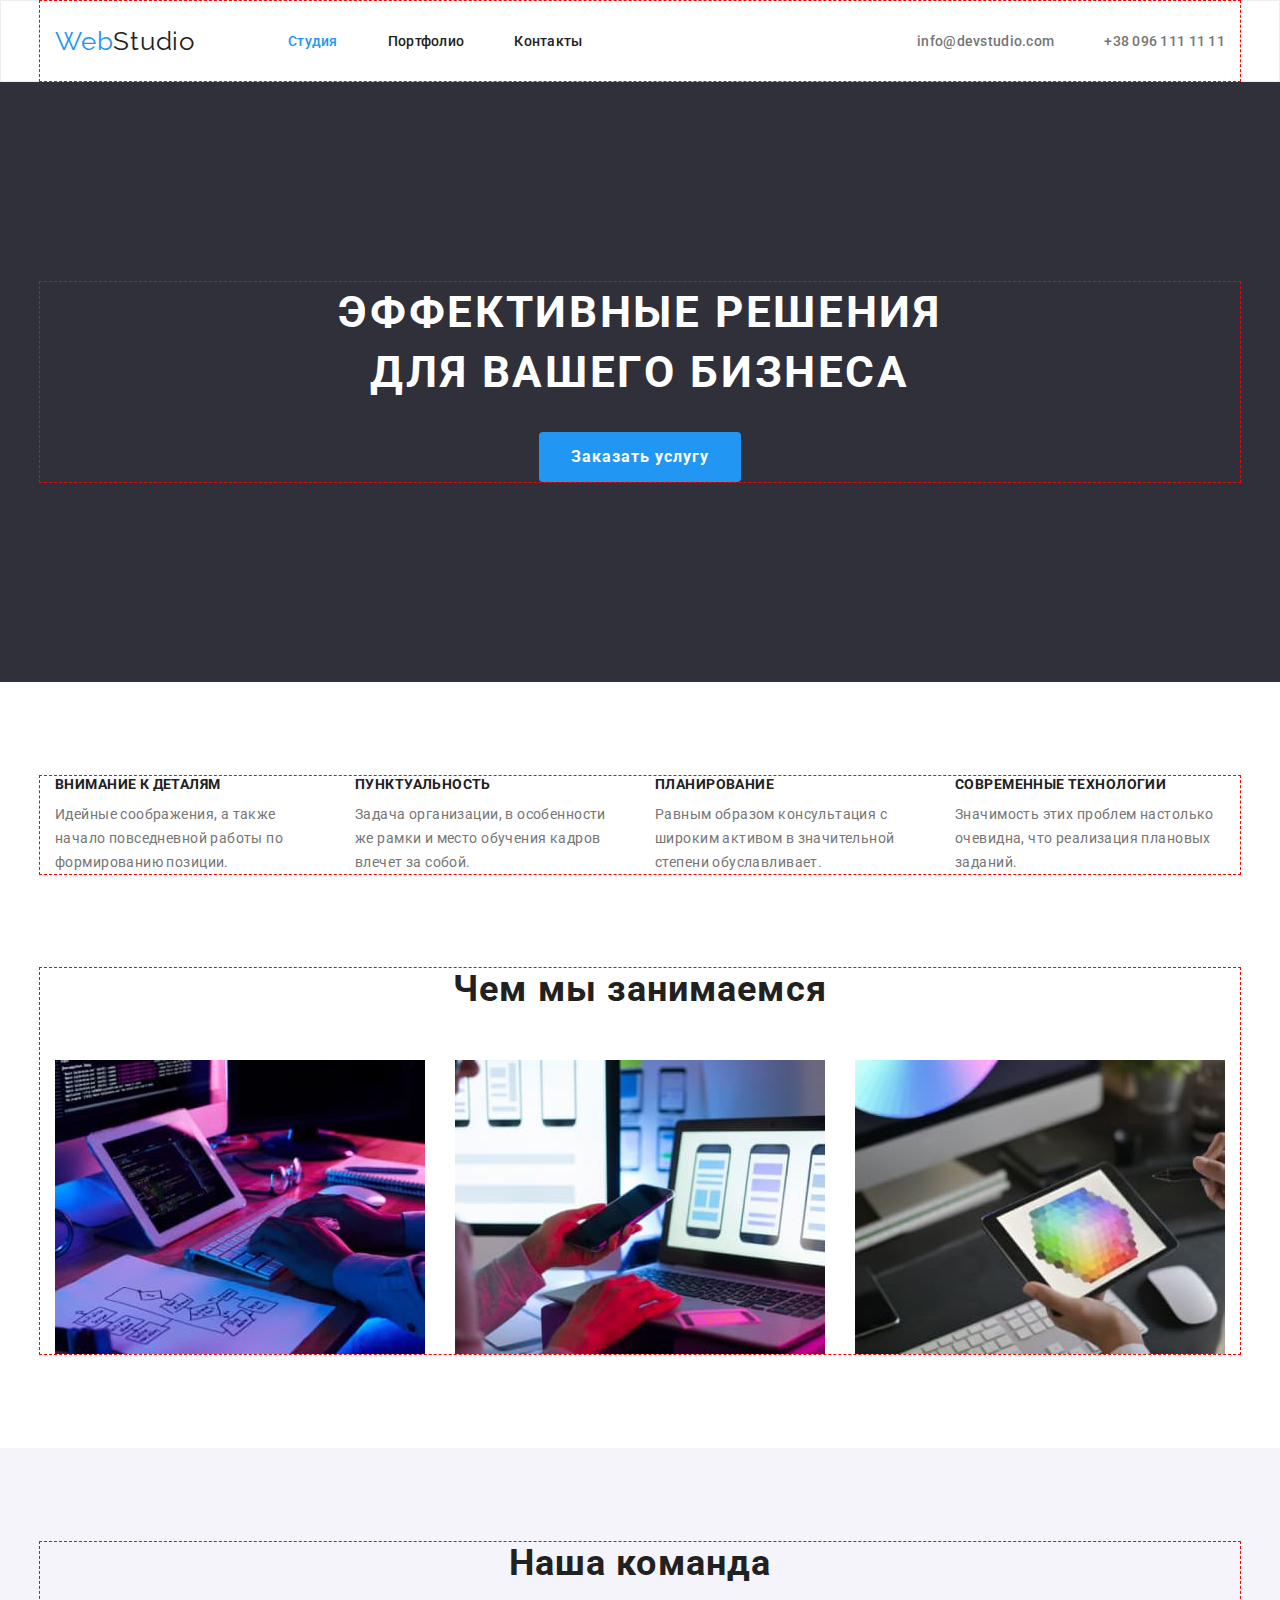
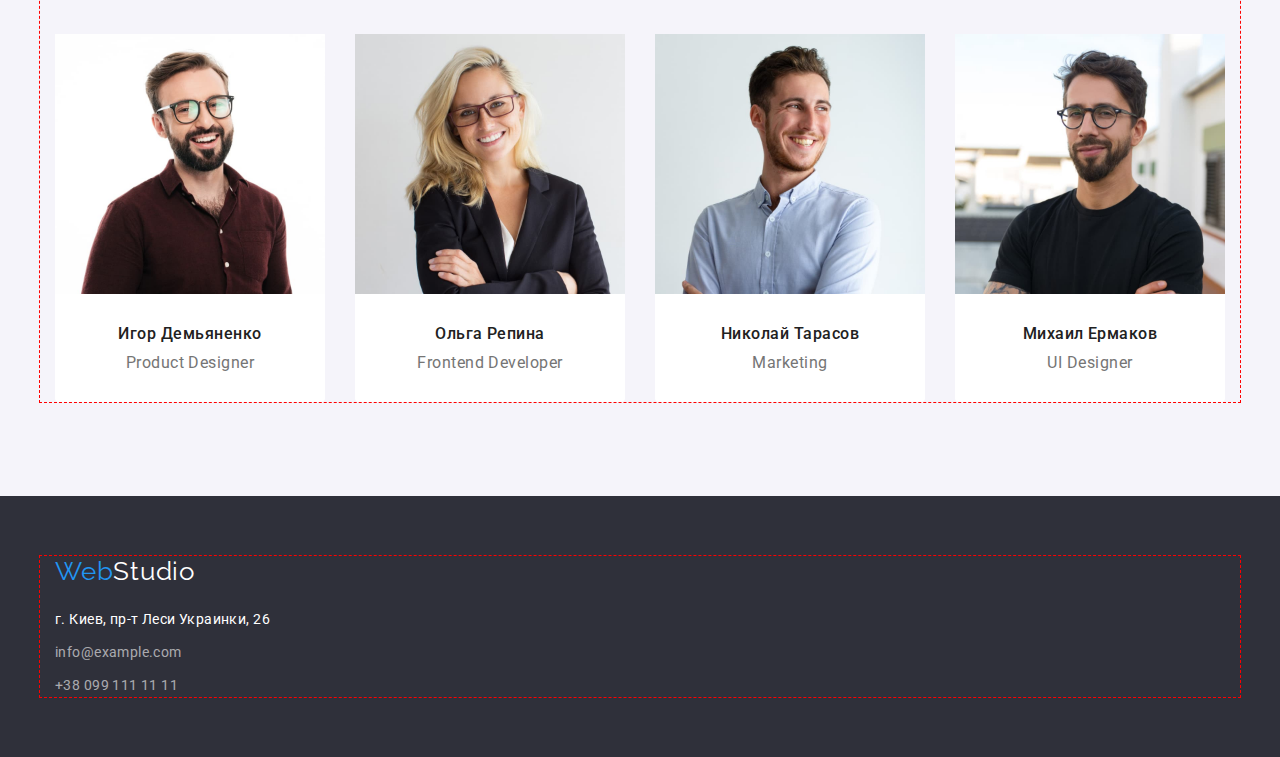
==== commit 9c2ef3bc: "Помилки виправлено" ====
--- a/index.html
+++ b/index.html
@@ -22,7 +22,8 @@
     <header class="header">
       <div class="container main-nav">
         <nav class="nav">
-          <a class="nav-logo" href="./index.html" lang="en"><span class="slogan">Web</span>Studio</a>
+          <a class="nav-logo" href="./index.html" lang="en"
+            ><span class="slogan">Web</span>Studio</a>
           <ul class="nav-list">
             <li class="nav-item"><a class="nav-link current" href="./index.html">Студия</a></li>
             <li class="nav-item"><a class="nav-link" href="./portfolio.html">Портфолио</a></li>
@@ -49,7 +50,7 @@
           <button class="hero-btn" type="button">Заказать услугу</button>
         </div>
       </section>
-      <section class="aside">
+      <section class="section aside">
         <div class="container">
           <h2 class="visually-hidden">Особенности</h2>
           <ul class="aside-list">
@@ -80,7 +81,7 @@
           </ul>
         </div>
       </section>
-      <section class="about">
+      <section class="section about">
         <div class="container">
           <h2 class="about-title">Чем мы занимаемся</h2>
           <ul class="about-list">
@@ -101,8 +102,8 @@
           </ul>
         </div>
       </section>
-      <section class="team">
-        <div class="container-team">
+      <section class="section team">
+        <div class="container">
           <h2 class="team-title">Наша команда</h2>
           <ul class="team-list">
             <li class="team-item">
@@ -113,8 +114,10 @@
                 width="270"
                 height="260"
               />
-              <h3 class="team-name">Игор Демьяненко</h3>
-              <p class="team-text" lang="en">Product Designer</p>
+              <div class="team-wrapper">
+                <h3 class="team-name">Игор Демьяненко</h3>
+                <p class="team-text" lang="en">Product Designer</p>
+              </div>
             </li>
             <li class="team-item">
               <img
@@ -124,8 +127,10 @@
                 width="270"
                 height="260"
               />
-              <h3 class="team-name">Ольга Репина</h3>
-              <p class="team-text" lang="en">Frontend Developer</p>
+              <div class="team-wrapper">
+                <h3 class="team-name">Ольга Репина</h3>
+                <p class="team-text" lang="en">Frontend Developer</p>
+              </div>
             </li>
             <li class="team-item">
               <img
@@ -135,8 +140,10 @@
                 width="270"
                 height="260"
               />
-              <h3 class="team-name">Николай Тарасов</h3>
-              <p class="team-text" lang="en">Marketing</p>
+              <div class="team-wrapper">
+                <h3 class="team-name">Николай Тарасов</h3>
+                <p class="team-text" lang="en">Marketing</p>
+              </div>
             </li>
             <li class="team-item">
               <img
@@ -146,8 +153,10 @@
                 width="270"
                 height="260"
               />
-              <h3 class="team-name">Михаил Ермаков</h3>
-              <p class="team-text" lang="en">UI Designer</p>
+              <div class="team-wrapper">
+                <h3 class="team-name">Михаил Ермаков</h3>
+                <p class="team-text" lang="en">UI Designer</p>
+              </div>
             </li>
           </ul>
         </div>
@@ -155,11 +164,17 @@
     </main>
     <footer class="footer">
       <div class="container">
-        <a class="footer-logo" href="./index.html" lang="en"><span class="slogan">Web</span>Studio</a>
+        <a class="footer-logo" href="./index.html" lang="en"
+          ><span class="slogan">Web</span>Studio</a
+        >
         <address class="footer-address">г. Киев, пр-т Леси Украинки, 26</address>
         <ul class="footer-list">
-          <li><a class="footer-link" href="mailto:info@devstudio.com">info@example.com</a></li>
-          <li><a class="footer-link" href="tel:+380961111111">+38 099 111 11 11</a></li>
+          <li class="footer-item">
+            <a class="footer-link" href="mailto:info@devstudio.com">info@example.com</a>
+          </li>
+          <li class="footer-item">
+            <a class="footer-link" href="tel:+380961111111">+38 099 111 11 11</a>
+          </li>
         </ul>
       </div>
     </footer>
--- a/css/styles.css
+++ b/css/styles.css
@@ -3,7 +3,11 @@
     --text-color: #757575;
     --hero-title-color: #FFFFFF;
     --accent-color: #2196F3;
-}
+
+    --indent: 15px;
+    --items: 3;
+}
+
 html {
     box-sizing: border-box;
 }
@@ -23,11 +27,18 @@
 
 ul {
    list-style: none; 
-   margin: 0;   
+   margin: 0;
+   padding: 0;   
 }
 
 h1, h2, h3, h4, h5, h6, p { 
    margin: 0;
+}
+
+img {
+    display: block;
+    max-width: 100%;
+    height: auto;
 }
 
 a {
@@ -35,26 +46,38 @@
     color: currentColor;
 }
 
-.container,  
-.container-team {
+
+.container {
     width: 1200px;
     padding-left: 15px;
     padding-right: 15px;
-    margin-left: auto;
-    margin-right: auto;
+    margin: 0 auto;
+
     outline: 1px dashed red;
+}
+
+.section {
+    padding: 94px 0;
+}
+
+
+/* Studio*/
+
+.header {
+    border: 1px solid #ECECEC;
 }
  
 .main-nav {
     display: flex;
     align-items: center;
 }
-
-.nav, .nav-logo {
-    display: flex;
-    padding-top: 24px;
-    padding-bottom: 25px;
+.nav {
+    display: flex;
+    align-items: center;
+}
+.nav-logo {
     margin-right: 93px;
+
     color: var(--brand-color);
     font-family: Raleway, sans-serif;
     font-size: 26px;
@@ -74,6 +97,7 @@
 .nav-list, .header-list {
     display: flex;
     margin-left: auto;
+    align-items: center;
 }
 
 .nav-item + .nav-item,
@@ -85,6 +109,7 @@
     display: block;
     padding-top: 32px;
     padding-bottom: 32px;
+
     color: var(--brand-color);
     font-weight: 500;
     font-size: 14px;
@@ -106,6 +131,7 @@
     display: block;
     padding-top: 32px;
     padding-bottom: 32px;
+
     color: var(--text-color);
     font-weight: 500;
     font-size: 14px;
@@ -119,6 +145,7 @@
 }
 
 .hero {
+    padding: 200px 0;
     background-color: #2F303A;
     text-align: center; 
 }
@@ -135,7 +162,6 @@
 
 .hero-btn {
     font-family: inherit;
-    background-color: var(--accent-color);
     color: var(--hero-title-color);
     font-weight: 700;
     font-size: 16px;
@@ -144,7 +170,11 @@
     align-items: center; 
     letter-spacing: 0.06em;
     cursor: pointer;
+
+    background-color: var(--accent-color);
     border-radius: 4px;
+    border: none;
+
     padding: 10px 32px;
     min-width: 200px;
 }
@@ -152,11 +182,6 @@
 .hero-btn:focus,
 .hero-btn:active {
     text-shadow: 0px 4px 4px rgba(0, 0, 0, 0.25);   
-}
-
-.aside {
-   padding-top: 94px;
-   padding-bottom: 94px;
 }
 
 .visually-hidden {
@@ -172,6 +197,10 @@
   margin: -1px;
 }
 
+.aside {
+    padding-bottom: 0;
+}
+
 .aside-list {
     display: flex;
     align-items: center;
@@ -196,12 +225,8 @@
 .aside-text {
     color: var(--text-color);
     font-size: 14px;
-    line-height: calc(24 / 14) 24px;
-    letter-spacing: 0.03em;
-}
-
-.about {
-    padding-bottom: 94px;   
+    line-height: calc(24 / 14);
+    letter-spacing: 0.03em;
 }
 
 .about-list {
@@ -212,11 +237,6 @@
 
 .team {
     background-color: #F5F4FA;
-}
-
-.container-team {
-    padding-top: 94px;
-    padding-bottom: 94px;
 }
 
 .about-title,
@@ -234,24 +254,27 @@
     align-items: center;
     gap: 30px;
 }
+
 .team-item {
+    min-width: 270px;
+
     background-color: var(--hero-title-color);
-    min-width: 270px;
     border-radius: 0px 0px 4px 4px;
 }
-
+.team-wrapper {
+    padding: 30px 5px;
+}
 .team-name {
-    margin-top: 30px;
     margin-bottom: 10px;
     color: var(--brand-color);
     font-size: 16px;
+    font-weight: 500;
     line-height: calc(19 / 16);
     letter-spacing: 0.03em;
     text-align: center;
 }
 
 .team-text {
-    margin-bottom: 30px;
     color: var(--text-color);
     font-size: 16px;
     line-height: calc(19 / 16);
@@ -260,13 +283,14 @@
 }
 
 .footer {
-     background-color: #2F303A;
+    padding: 60px 0;
+    background-color: #2F303A;
 }
 
 .footer-logo {
-    display: flex;
-    padding-top: 60px;
-    padding-bottom: 20px;
+    display:block;
+    margin-bottom: 20px;
+
     color: var(--hero-title-color);
     font-family: Raleway, sans-serif;
     font-size: 26px;
@@ -276,6 +300,8 @@
 }
 
 .footer-address {
+    margin-bottom: 9px;
+
     color: var(--hero-title-color);
     font-size: 14px;
     line-height: calc(24 / 14);
@@ -284,8 +310,11 @@
 
 }
 
+.footer-item:nth-last-child(2) {
+    margin-bottom: 9px;
+}
+
 .footer-link {
-    padding-top: 9px;
     color: rgba(255, 255, 255, 0.6);
     font-size: 14px;
     line-height: calc(24 / 14);
@@ -302,22 +331,15 @@
 
 /* Portfolio*/
 
-
-.progect {
-    padding-top: 94px;
-    padding-bottom: 94px;
-}
-
 .progect-filtre {
     display: flex;
     justify-content: center;
     gap: 8px;
-    margin: 0 auto;
+    margin-bottom: 50px;
 }
 
 .filtre-btn {
     padding: 6px 22px;
-    margin-bottom: 50px;
     font-family: inherit;
     background-color: #F5F4FA;
     border: transparent;
@@ -342,20 +364,21 @@
 .progect-list {
     display: flex;
     flex-wrap: wrap;
-    justify-content: space-between;
-   
+    gap: 30px;  
 }
 
 .progect-item {
-    margin-bottom: 30px;
     min-width: 370px;
+    flex-basis: calc((100%-(var(--indent)*(var(--items)-1))/var(--items)));   
+}
+
+.progect-border {
+    padding: 20px 24px;
     border: 1px solid #EEEEEE;
-}
-.progect-item:nth-last-child(-n + 3) {
-    margin-bottom: 0;
-}
+    border-top: none;
+}
+
 .progect-title {
-    margin: 20px 24px 4px;
     color: var(--brand-color);
     font-size: 18px;
     line-height: calc(36 / 18);
@@ -363,7 +386,6 @@
 
 }
 .progect-text {
-    margin: 0px 24px 20px;
     color: var(--text-color);
     font-size: 16px;
     line-height: calc(30 / 16);
